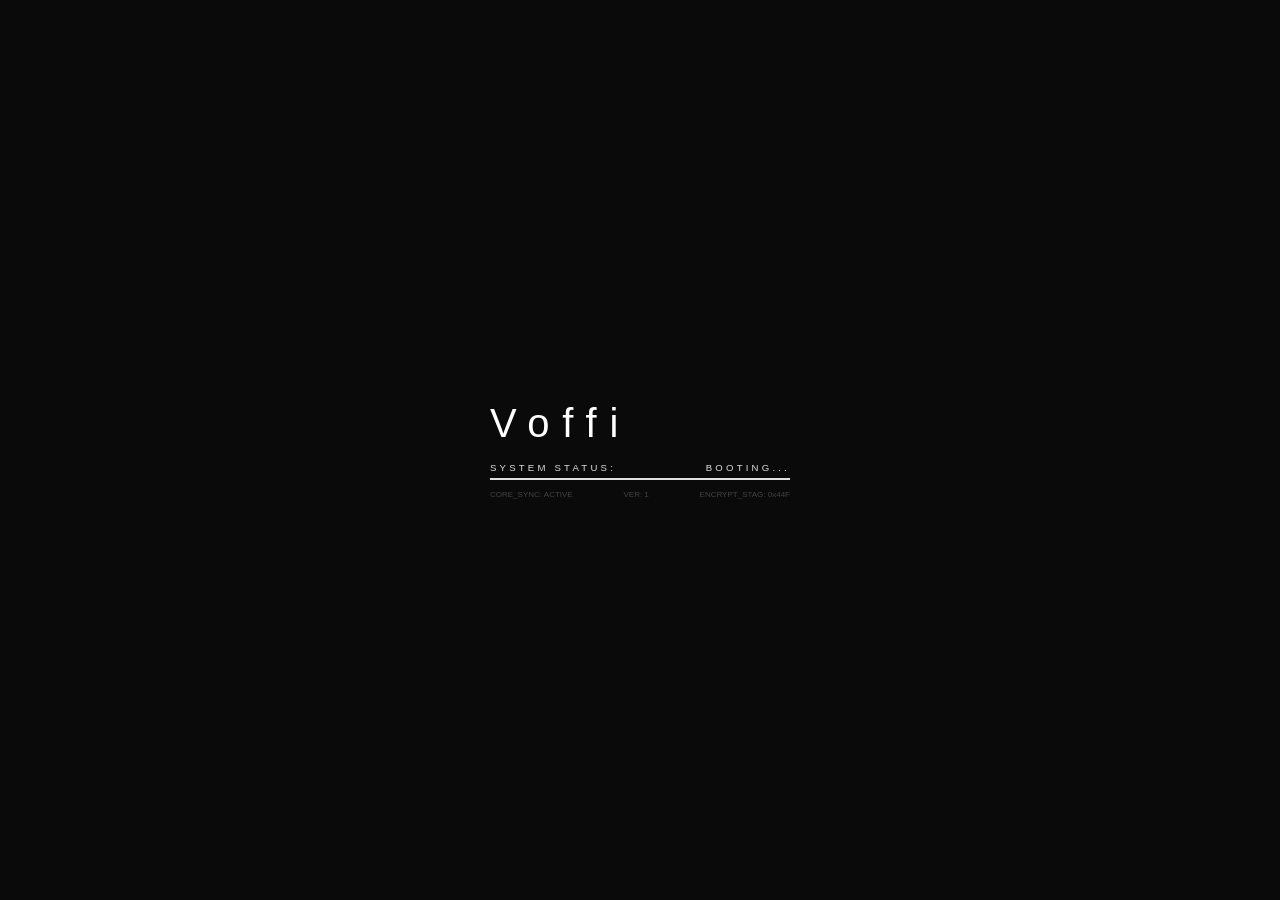
==== index.html @ c0aed147 "Update index.html" ====
<!DOCTYPE html>
<html lang="en">
<head>
<meta charset="utf-8" />
<meta name="viewport" content="width=device-width,initial-scale=1" />
<title>Voffi</title>
<link rel="icon" type="image/png" href="/images/Favicon.png" />
<link rel="stylesheet" href="./Style.css">
<style>
@import url('./Style.css');
</style>
</head>
<body>
      <div id="loader">
    <div class="loader-content">
        <div class="glitch-text" data-text="Voffi">Voffi</div>
        <div class="status-box">
            <span class="status-label">SYSTEM STATUS:</span>
            <span class="status-value">BOOTING...</span>
        </div>
        <div class="progress-container">
            <div class="progress-bar" id="bar"></div>
        </div>
        <div class="technical-info">
            <span>CORE_SYNC: ACTIVE</span>
            <span>VER: 1</span>
            <span>ENCRYPT_STAG: 0x44F</span>
        </div>
    </div>
</div>
      <div class="grid"></div>

    <main>
        <p>System Initiative</p>
        <h1>Voffi</h1>
        <div class="line"></div>
        <div class="nav-links">
            <a href="#">Coming Soon...</a>
            <a href="#">Coming Soon...</a>
            <a href="#">Coming Soon...</a>
            <a href="#"><img src="/Images/discord.svg"</a>
        </div>
    </main>
</body>
<script src="./Script.js"></script>
---- Style.css ----
:root {
            --bg-dark: #0a0a0a;
            --accent-gray: #2a2a2a;
            --text-main: #e0e0e0;
            --text-dim: #888;
            --glow: rgba(255, 255, 255, 0.05);
        }

        * {
            margin: 0;
            padding: 0;
            box-sizing: border-box;
            font-family: 'Inter', -apple-system, BlinkMacSystemFont, sans-serif;
        }

        body {
            background-color: var(--bg-dark);
            color: var(--text-main);
            overflow: hidden;
            display: flex;
            justify-content: center;
            align-items: center;
            height: 100vh;
        }

        .grid {
            position: absolute;
            width: 200%;
            height: 200%;
            background-image: 
                linear-gradient(var(--glow) 1px, transparent 1px),
                linear-gradient(90deg, var(--glow) 1px, transparent 1px);
            background-size: 50px 50px;
            transform: perspective(500px) rotateX(60deg);
            z-index: -1;
            animation: move 20s linear infinite;
        }

        @keyframes move {
            from { transform: perspective(500px) rotateX(60deg) translateY(0); }
            to { transform: perspective(500px) rotateX(60deg) translateY(50px); }
        }

        main {
            text-align: center;
            z-index: 1;
            padding: 2rem;
            background: rgba(20, 20, 20, 0.8);
            backdrop-filter: blur(10px);
            border: 1px solid var(--accent-gray);
            border-radius: 2px;
            box-shadow: 0 0 50px rgba(0,0,0,0.5);
        }

        h1 {
            font-size: 5rem;
            letter-spacing: 1.5rem;
            text-transform: uppercase;
            font-weight: 200;
            margin-bottom: 0.5rem;
            background: linear-gradient(to bottom, #fff, #444);
            -webkit-background-clip: text;
            -webkit-text-fill-color: transparent;
        }

        p {
            color: var(--text-dim);
            letter-spacing: 0.3rem;
            text-transform: uppercase;
            font-size: 0.8rem;
            margin-bottom: 2rem;
        }

        .nav-links {
            display: flex;
            gap: 2rem;
            justify-content: center;
        }

        a {
            color: var(--text-main);
            text-decoration: none;
            font-size: 0.7rem;
            letter-spacing: 0.2rem;
            padding: 0.5rem 1rem;
            border: 1px solid transparent;
            transition: all 0.3s ease;
        }

        a:hover {
            border: 1px solid var(--text-dim);
            background: var(--glow);
        }

        .line {
            width: 100px;
            height: 1px;
            background: var(--text-dim);
            margin: 2rem auto;
        }
#loader {
    position: fixed;
    top: 0; left: 0;
    width: 100%; height: 100%;
    background: #0a0a0a;
    display: flex;
    justify-content: center;
    align-items: center;
    z-index: 9999;
    transition: opacity 0.8s ease, visibility 0.8s;
}
body.loaded #loader {
    opacity: 0;
    pointer-events: none;
    visibility: hidden;
}
.loader-content {
    width: 300px;
    text-align: left;
}

.glitch-text {
    font-size: 2.5rem;
    font-weight: 200;
    letter-spacing: 0.8rem;
    color: #fff;
    margin-bottom: 1rem;
    position: relative;
    animation: flicker 2s infinite;
}

.status-box {
    font-size: 0.6rem;
    letter-spacing: 0.2rem;
    margin-bottom: 5px;
    display: flex;
    justify-content: space-between;
}

.progress-container {
    width: 100%;
    height: 2px;
    background: #1a1a1a;
    position: relative;
    overflow: hidden;
}

.progress-bar {
    width: 0%;
    height: 100%;
    background: #e0e0e0;
    box-shadow: 0 0 10px rgba(255,255,255,0.3);
}

.technical-info {
    display: flex;
    justify-content: space-between;
    font-size: 0.5rem;
    color: #444;
    margin-top: 10px;
    font-family: monospace;
}

@keyframes flicker {
    0%, 100% { opacity: 1; }
    50% { opacity: 0.7; }
    52% { opacity: 1; }
    54% { opacity: 0.4; }
}
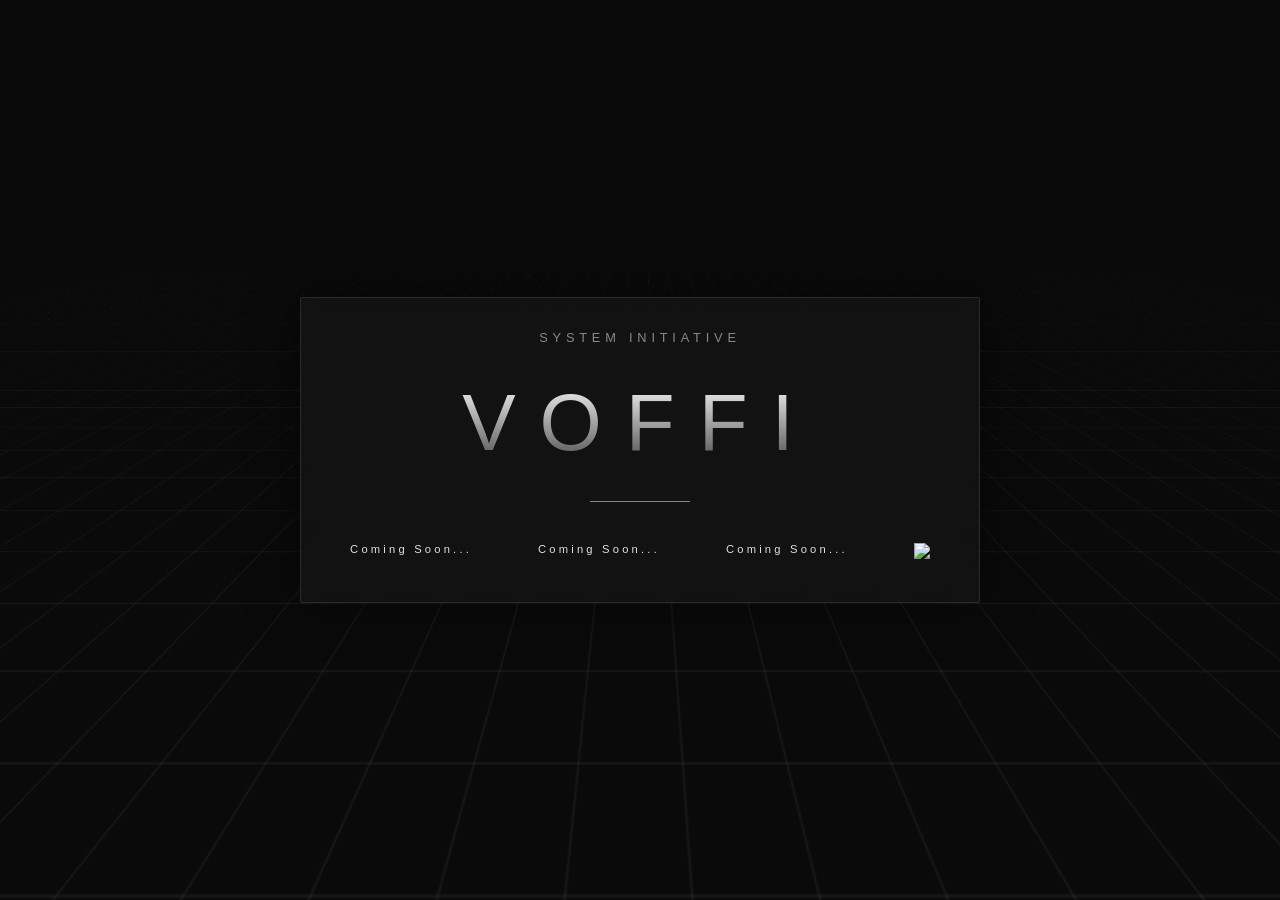
==== commit b058bf84: "Update index.html" ====
--- a/index.html
+++ b/index.html
@@ -38,7 +38,7 @@
             <a href="#">Coming Soon...</a>
             <a href="#">Coming Soon...</a>
             <a href="#">Coming Soon...</a>
-            <a href="#"><img src="/Images/discord.svg"</a>
+            <a href="#"><img src="https://voffi-mp3.github.io/Voffi/Images/discord.svg"></a>
         </div>
     </main>
 </body>
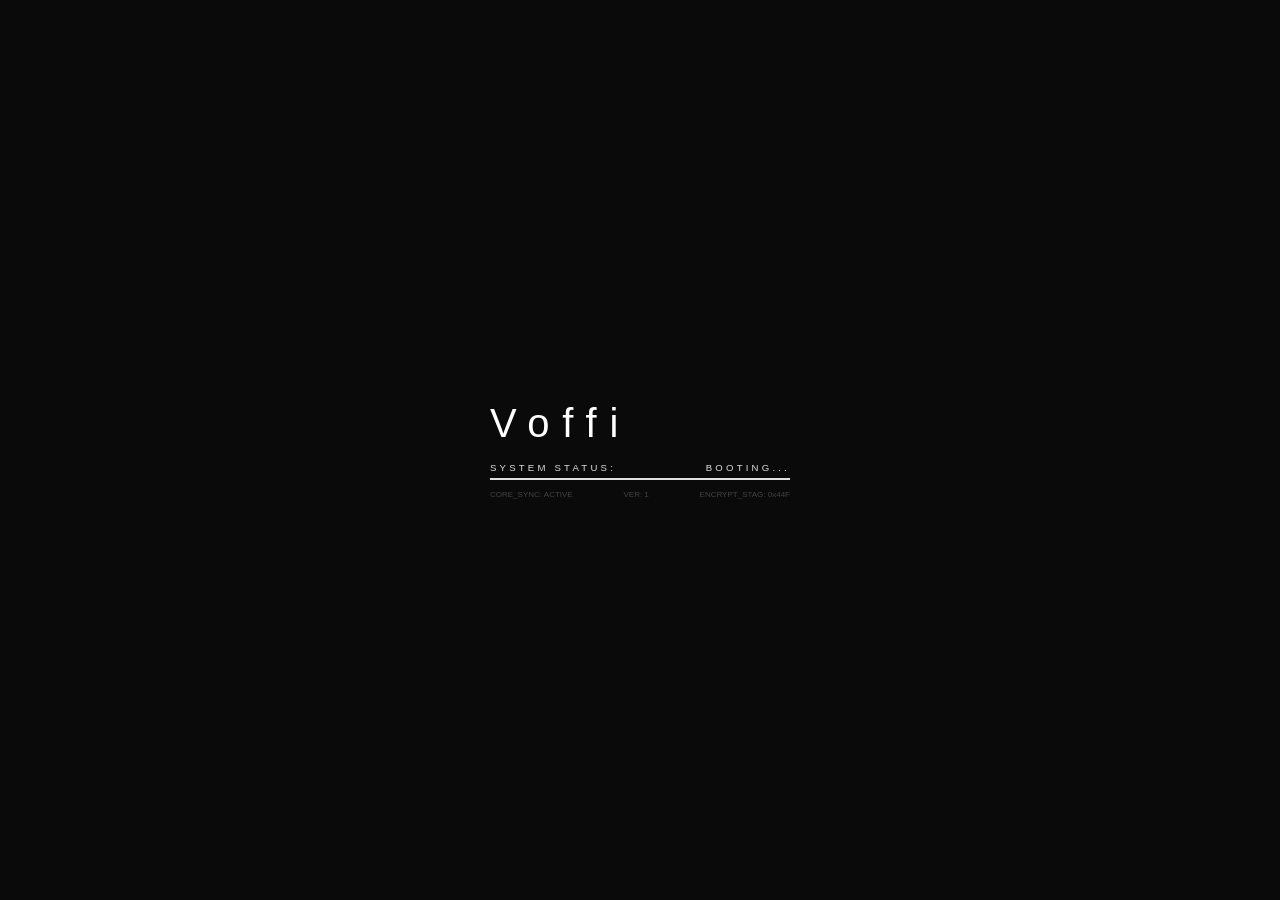
==== commit dbdff75c: "Replace 'Coming Soon...' links with social media links" ====
--- a/index.html
+++ b/index.html
@@ -35,9 +35,8 @@
         <h1>Voffi</h1>
         <div class="line"></div>
         <div class="nav-links">
-            <a href="#">Coming Soon...</a>
-            <a href="#">Coming Soon...</a>
-            <a href="#">Coming Soon...</a>
+            <a href="https://github.com/Voffi-mp3"><img src="https://voffi-mp3.github.io/Voffi/Images/github.svg"></a>
+            <a href="https://youtube.com/@Voffi-1"><img src="https://voffi-mp3.github.io/Voffi/Images/youtube.svg"></a>
             <a href="#"><img src="https://voffi-mp3.github.io/Voffi/Images/discord.svg"></a>
         </div>
     </main>
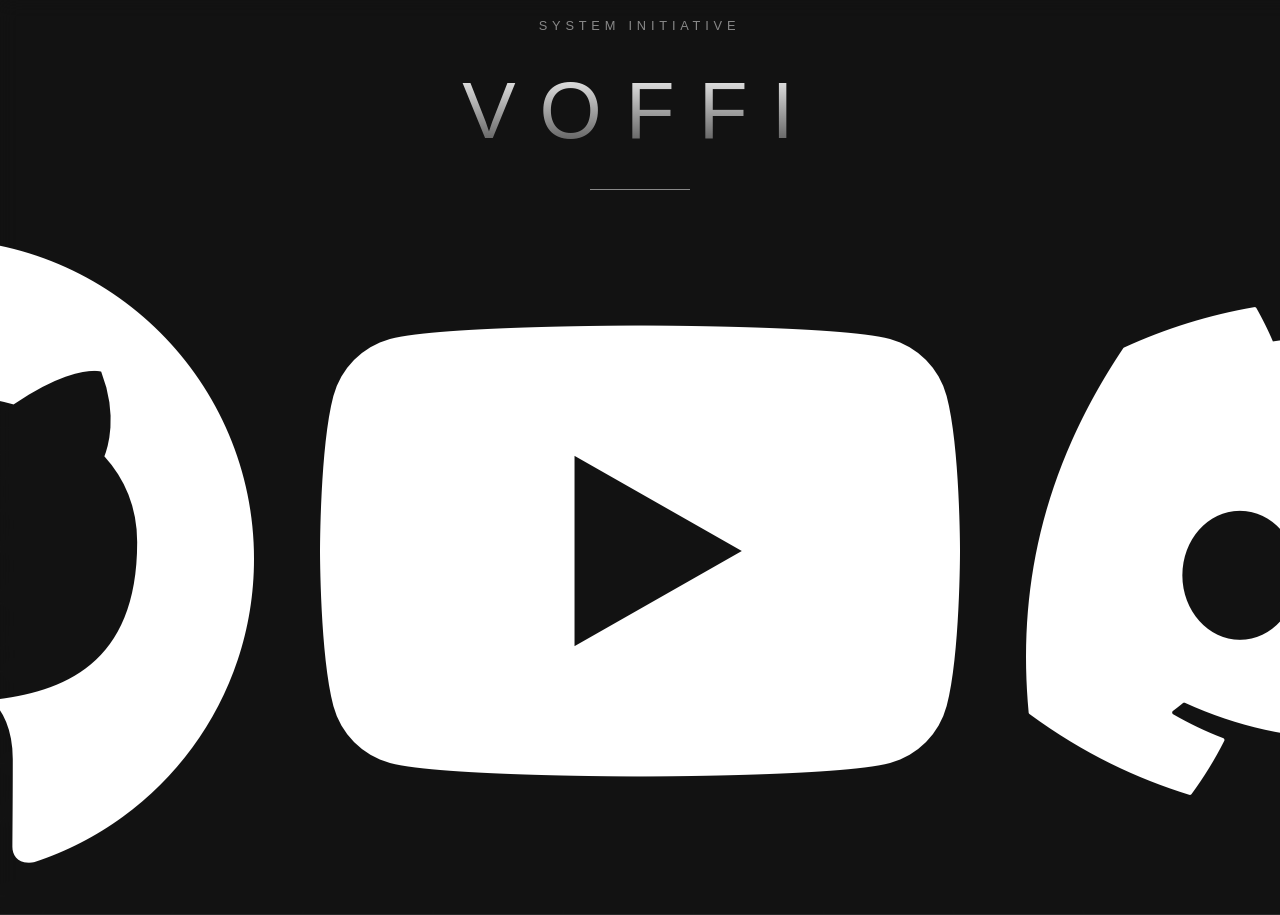
==== commit ae8d9bc6: "Add classes to navigation links in index.html" ====
--- a/index.html
+++ b/index.html
@@ -35,9 +35,9 @@
         <h1>Voffi</h1>
         <div class="line"></div>
         <div class="nav-links">
-            <a href="https://github.com/Voffi-mp3"><img src="https://voffi-mp3.github.io/Voffi/Images/github.svg"></a>
-            <a href="https://youtube.com/@Voffi-1"><img src="https://voffi-mp3.github.io/Voffi/Images/youtube.svg"></a>
-            <a href="#"><img src="https://voffi-mp3.github.io/Voffi/Images/discord.svg"></a>
+            <a href="https://github.com/Voffi-mp3" class="github" ><img src="https://voffi-mp3.github.io/Voffi/Images/github.svg"></a>
+            <a href="https://youtube.com/@Voffi-1" class="youtube" ><img src="https://voffi-mp3.github.io/Voffi/Images/youtube.svg"></a>
+            <a href="#" class="discord" ><img src="https://voffi-mp3.github.io/Voffi/Images/discord.svg"></a>
         </div>
     </main>
 </body>
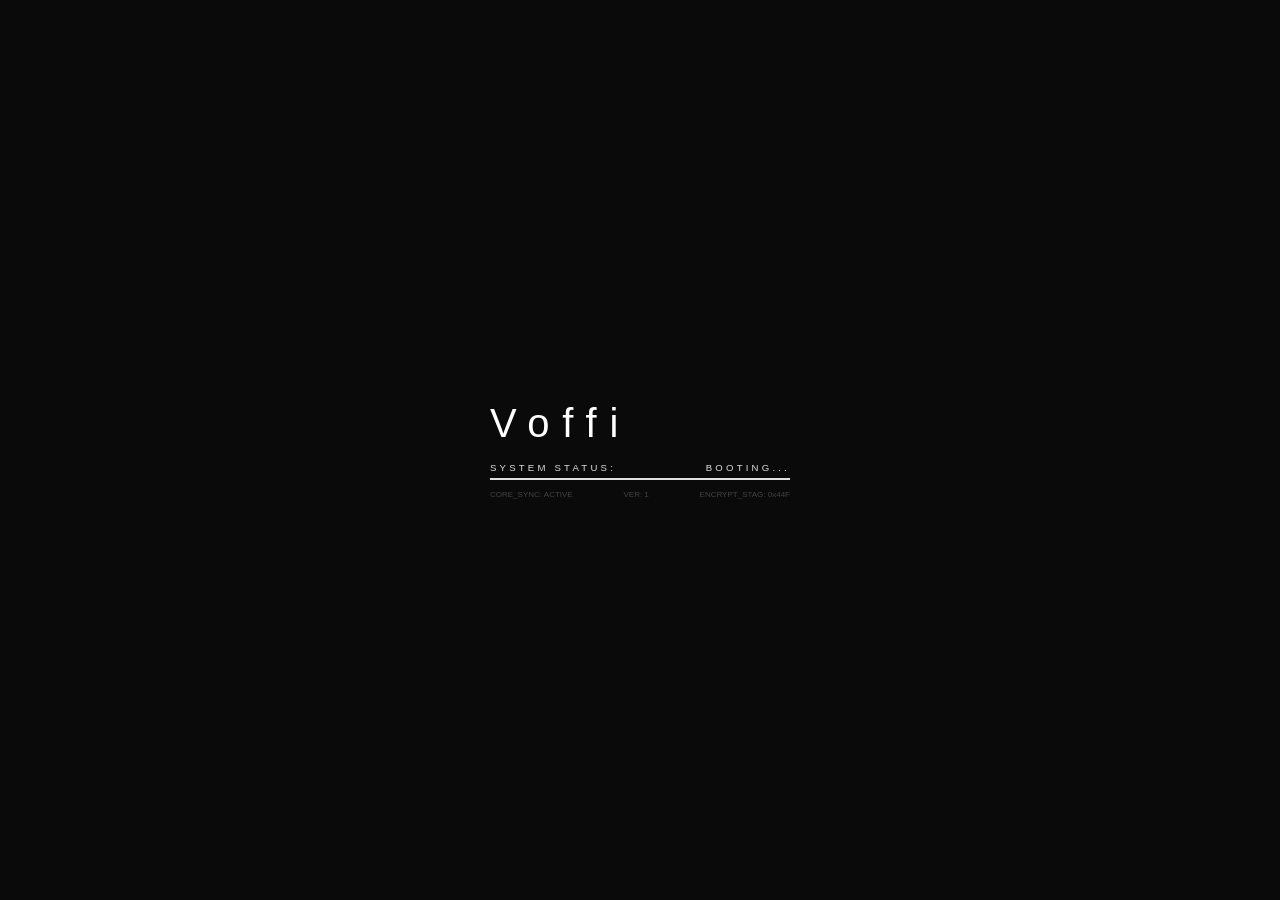
==== commit 455aeddf: "Update index.html" ====
--- a/index.html
+++ b/index.html
@@ -37,7 +37,7 @@
         <div class="nav-links">
             <a href="https://github.com/Voffi-mp3" class="github" ><img src="https://voffi-mp3.github.io/Voffi/Images/github.svg"></a>
             <a href="https://youtube.com/@Voffi-1" class="youtube" ><img src="https://voffi-mp3.github.io/Voffi/Images/youtube.svg"></a>
-            <a href="#" class="discord" ><img src="https://voffi-mp3.github.io/Voffi/Images/discord.svg"></a>
+            <a href="https://discord.gg/6uqjJmmmya" class="discord" ><img src="https://voffi-mp3.github.io/Voffi/Images/discord.svg"></a>
         </div>
     </main>
 </body>
--- a/Style.css
+++ b/Style.css
@@ -168,3 +168,57 @@
     54% { opacity: 0.4; }
 }
 
+
+.discord {
+  display: inline-block;
+  transition: transform 0.2s ease-in-out;
+}
+
+
+.discord img {
+  width: 40px;  
+  height: 40px;
+  vertical-align: middle;
+}
+
+
+.discord:hover {
+  transform: scale(1.1);
+}
+
+
+.youtube {
+  display: inline-block;
+  transition: transform 0.2s ease-in-out;
+}
+
+
+.youtube img {
+  width: 40px;  
+  height: 40px;
+  vertical-align: middle;
+}
+
+
+.youtube:hover {
+  transform: scale(1.1);
+}
+
+
+.github {
+  display: inline-block;
+  transition: transform 0.2s ease-in-out;
+}
+
+
+.github img {
+  width: 40px;  
+  height: 40px;
+  vertical-align: middle;
+}
+
+
+.github:hover {
+  transform: scale(1.1);
+}
+
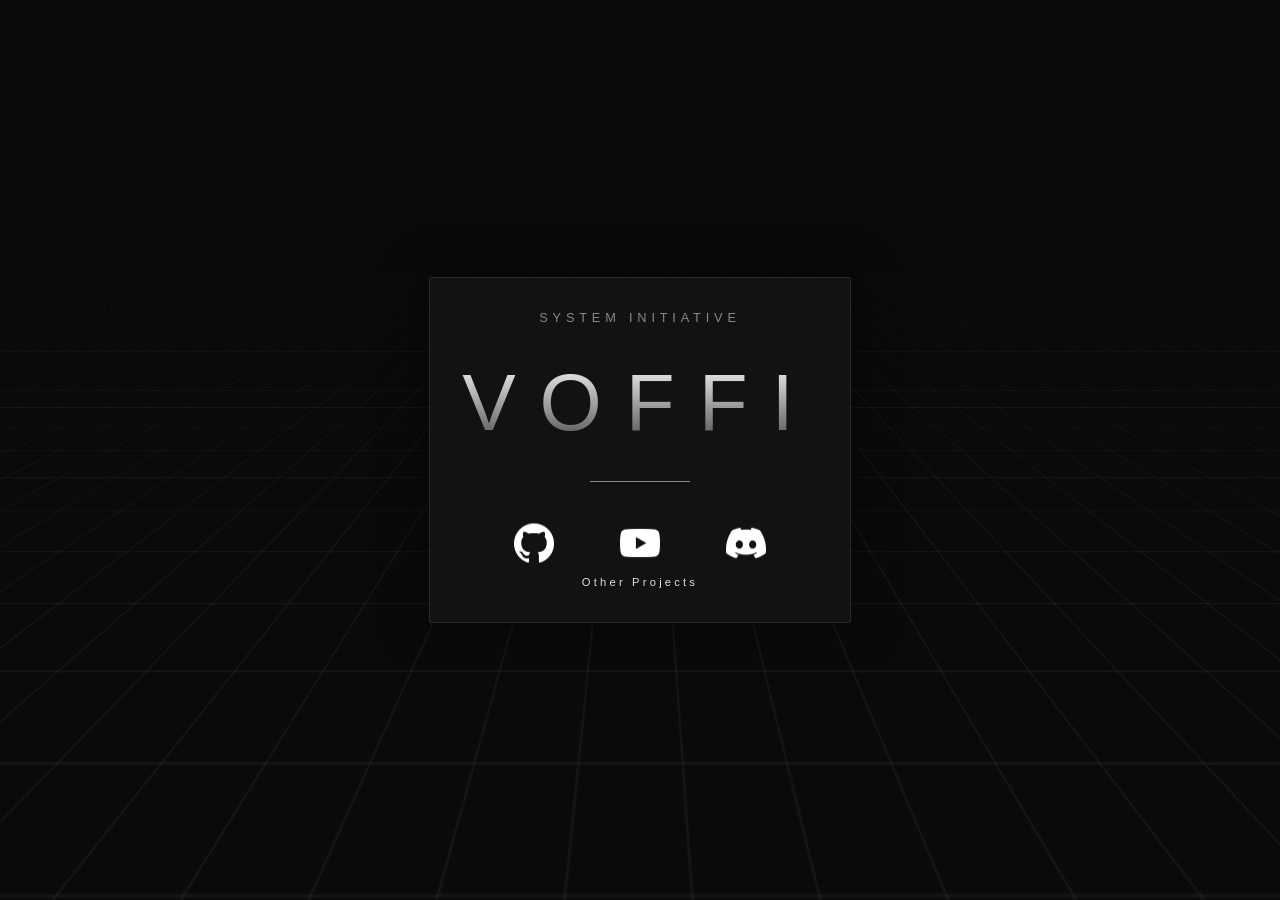
==== commit 162b7453: "Add link for 'Other Projects' in index.html" ====
--- a/index.html
+++ b/index.html
@@ -39,6 +39,7 @@
             <a href="https://youtube.com/@Voffi-1" class="youtube" ><img src="https://voffi-mp3.github.io/Voffi/Images/youtube.svg"></a>
             <a href="https://discord.gg/6uqjJmmmya" class="discord" ><img src="https://voffi-mp3.github.io/Voffi/Images/discord.svg"></a>
         </div>
+          <a href="#" class="other" >Other Projects</a>
     </main>
 </body>
 <script src="./Script.js"></script>
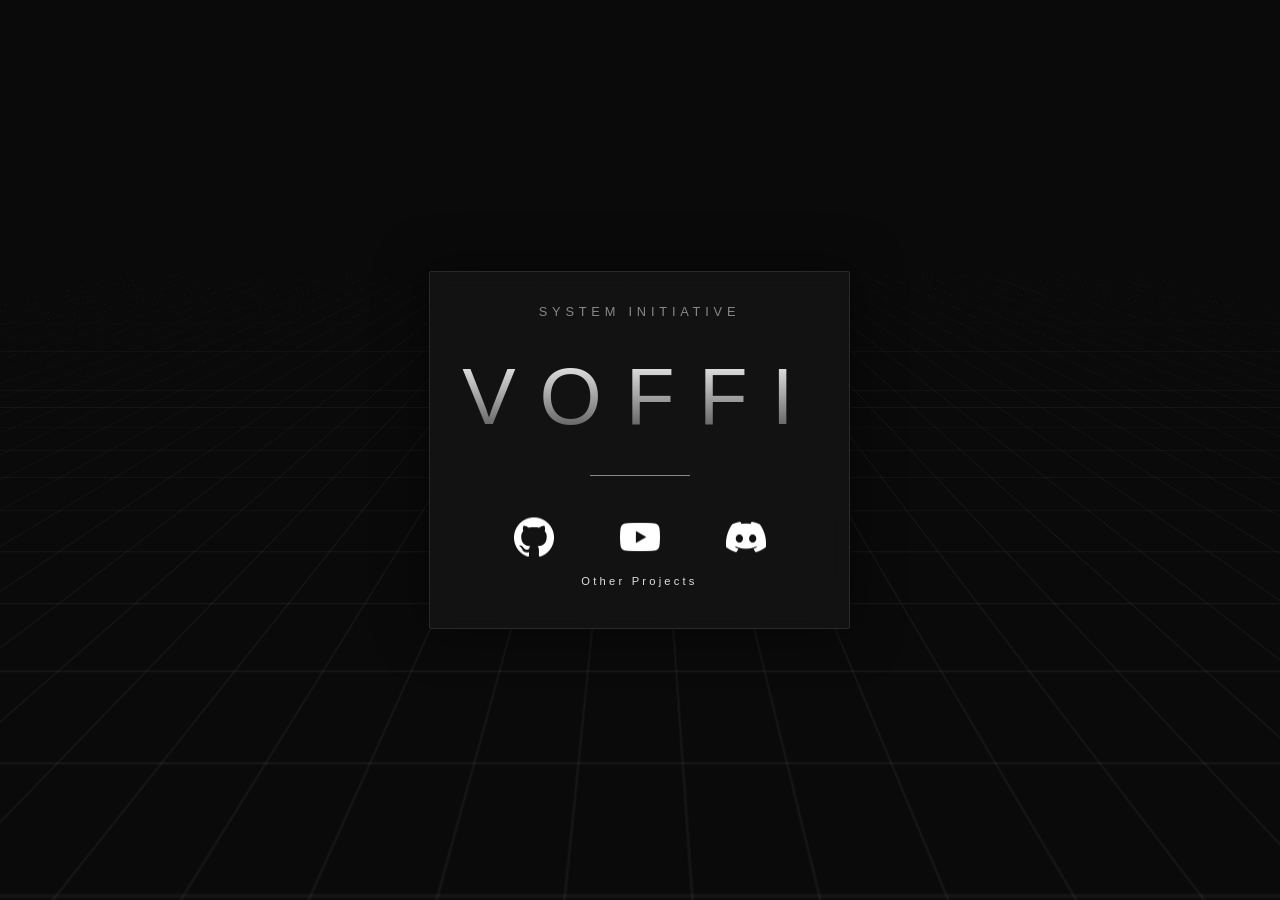
==== commit f2a28779: "Update link for 'Other Projects' section" ====
--- a/index.html
+++ b/index.html
@@ -39,7 +39,7 @@
             <a href="https://youtube.com/@Voffi-1" class="youtube" ><img src="https://voffi-mp3.github.io/Voffi/Images/youtube.svg"></a>
             <a href="https://discord.gg/6uqjJmmmya" class="discord" ><img src="https://voffi-mp3.github.io/Voffi/Images/discord.svg"></a>
         </div>
-          <a href="#" class="other" >Other Projects</a>
+          <a href="/projects" class="other" >Other Projects</a>
     </main>
 </body>
 <script src="./Script.js"></script>
--- a/Style.css
+++ b/Style.css
@@ -222,3 +222,19 @@
   transform: scale(1.1);
 }
 
+.other {
+    display: inline-block; 
+    text-decoration: none;
+    color: var(--text-main);
+    font-size: 0.7rem;
+    letter-spacing: 0.2rem;
+    padding: 0.5rem 1rem;
+    border: 1px solid transparent;
+    transition: all 0.3s ease;
+}
+
+.other:hover {
+    transform: scale(1.05);
+}
+
+
